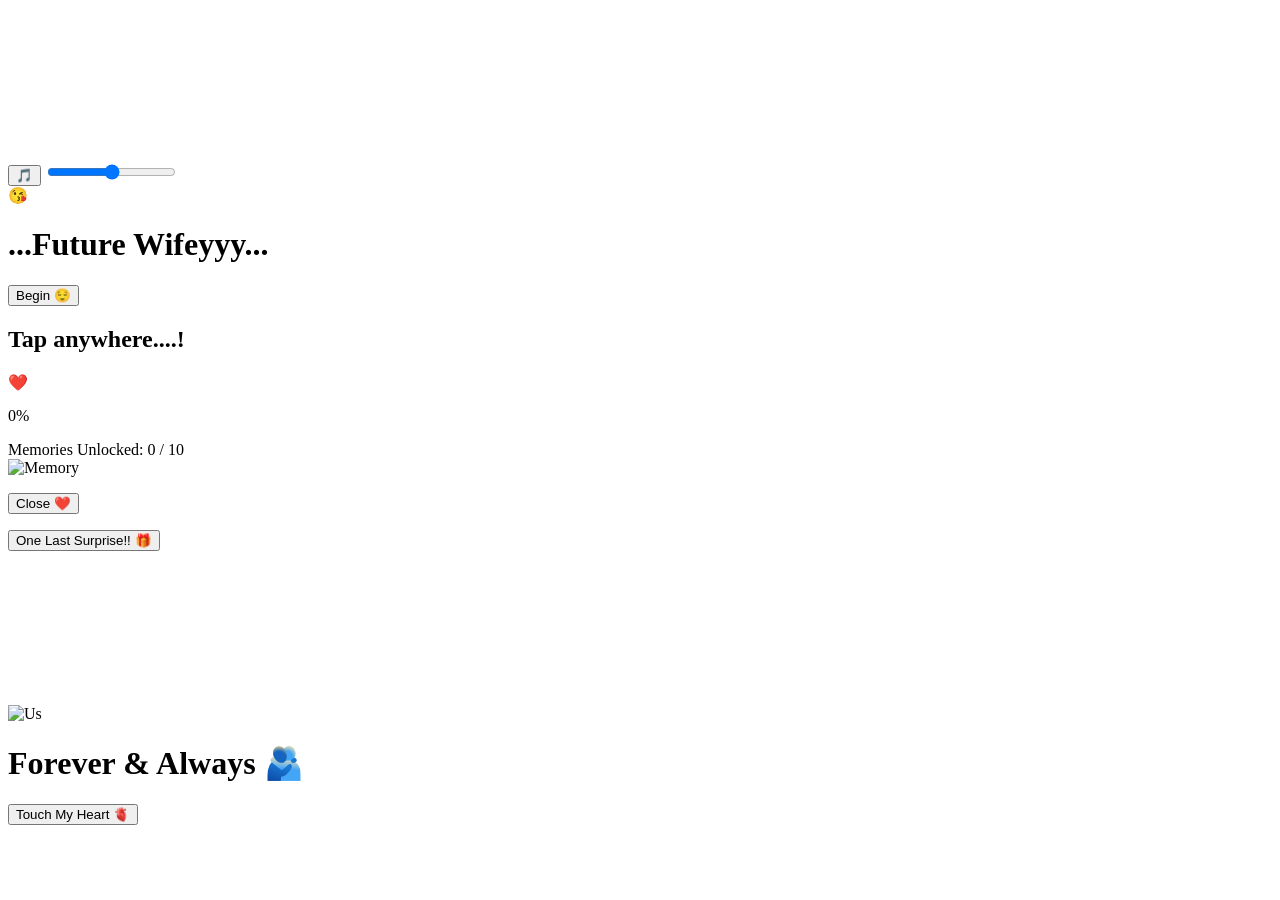
==== index.html @ acbd7edc "Create index.html" ====
<!DOCTYPE html>
<html lang="en">
<head>
  <meta charset="UTF-8">
  <meta name="viewport" content="width=device-width, initial-scale=1.0">
  <title>Forever & Always ❤️</title>
  <link rel="stylesheet" href="style.css">
</head>
<body>

<script src="script.js"></script>

  <canvas id="particle-canvas"></canvas>

  <div id="music-control">
    <button id="play-pause-btn">🎵</button>
    <input type="range" id="volume-slider" min="0" max="1" step="0.1" value="0.5">
  </div>
  <audio id="bg-music" loop>
    <source src="https://raw.githubusercontent.com/athushrajeev2708/surprise/main/surprise%20bgm.mp3" type="audio/mp3">
  </audio>

  <div id="intro-screen" class="screen">
    <div class="kiss-emoji">😘</div>
    <h1>...Future Wifeyyy...</h1>
    <button class="btn" id="start-btn">Begin 😌</button>
  </div>

  <div id="love-meter-screen" class="screen hidden">
    <h2>Tap anywhere....!</h2>
    <div class="heart-meter" id="heart-beat">❤️</div>
    <div class="progress-bar-container">
      <div class="progress-bar" id="love-bar"></div>
    </div>
    <p style="margin-top: 15px;" id="love-percentage">0%</p>
  </div>

  <div id="balloon-screen" class="screen hidden">
    <div class="counter" id="balloon-counter">Memories Unlocked: 0 / 10</div>
    </div>

  <div class="modal" id="balloon-modal">
    <div class="modal-content">
      <img id="modal-img" src="" alt="Memory">
      <p id="modal-msg"></p>
      <button class="btn" id="modal-close-btn">Close ❤️</button>
    </div>
  </div>

  <div id="letter-screen" class="screen hidden">
    <div class="envelope" id="envelope">
      <div class="envelope-flap"></div>
      <div class="letter-paper">
        <p id="typewriter-text"></p>
      </div>
    </div>
    <button class="btn" id="grand-ending-btn">One Last Surprise!! 🎁</button>
  </div>

  <div id="ending-screen" class="screen hidden">
    <canvas id="final-canvas"></canvas>
    <div class="final-heart-container">
      <img src="https://raw.githubusercontent.com/athushrajeev2708/surprise/main/10.jpeg" alt="Us" class="final-photo" id="final-photo">
    </div>
    <h1 class="glowing-text" id="final-text">Forever & Always 🫂</h1>
  </div>

  <button id="secret-btn" class="hidden">Touch My Heart 🫀</button>

  <script src="script.js"></script>
</body>
</html>
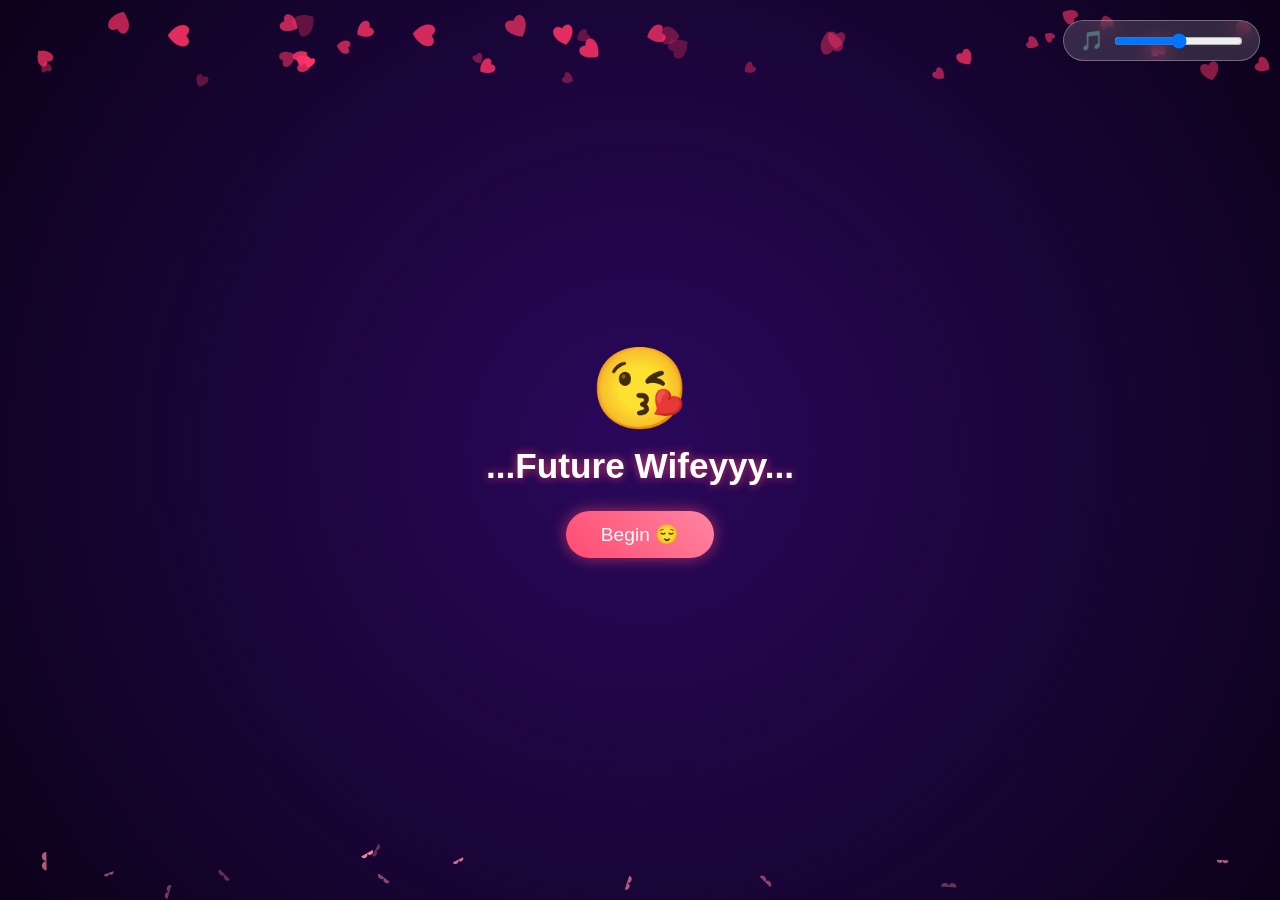
==== commit dcea5fb9: "Update index.html" ====
--- a/index.html
+++ b/index.html
@@ -8,7 +8,7 @@
 </head>
 <body>
 
-<script src="script.js"></script>
+
 
   <canvas id="particle-canvas"></canvas>
 
--- a/style.css
+++ b/style.css
@@ -0,0 +1,369 @@
+:root {
+  --primary-color: #ff4b72;
+  --accent-color: #ff85a1;
+  --bg-dark: #0f051d;
+}
+
+* {
+  box-sizing: border-box;
+  margin: 0;
+  padding: 0;
+  user-select: none;
+}
+
+body {
+  font-family: 'Segoe UI', Tahoma, Geneva, Verdana, sans-serif;
+  background: radial-gradient(circle, #2a085c 0%, #0c021a 100%);
+  color: #ffffff;
+  overflow: hidden;
+  height: 100vh;
+  width: 100vw;
+}
+
+.screen {
+  position: absolute;
+  top: 0;
+  left: 0;
+  width: 100%;
+  height: 100%;
+  display: flex;
+  flex-direction: column;
+  justify-content: center;
+  align-items: center;
+  transition: opacity 1s ease, visibility 1s;
+  z-index: 10;
+}
+
+.hidden {
+  opacity: 0 !important;
+  visibility: hidden !important;
+  pointer-events: none !important;
+}
+
+/* Background Canvas for Petals & Particles */
+#particle-canvas {
+  position: absolute;
+  top: 0;
+  left: 0;
+  width: 100%;
+  height: 100%;
+  pointer-events: none;
+  z-index: 5;
+}
+
+/* Music Control Box */
+#music-control {
+  position: fixed;
+  top: 20px;
+  right: 20px;
+  z-index: 100;
+  display: flex;
+  align-items: center;
+  gap: 10px;
+  background: rgba(255, 255, 255, 0.15);
+  backdrop-filter: blur(10px);
+  padding: 8px 16px;
+  border-radius: 30px;
+  border: 1px solid rgba(255, 255, 255, 0.3);
+}
+
+#music-control button {
+  background: none;
+  border: none;
+  color: white;
+  font-size: 1.2rem;
+  cursor: pointer;
+}
+
+/* Screen 1: Intro */
+#intro-screen .kiss-emoji {
+  font-size: 5rem;
+  animation: pulse 1.5s infinite;
+  margin-bottom: 10px;
+}
+
+#intro-screen h1 {
+  font-size: 2.2rem;
+  text-align: center;
+  margin-bottom: 25px;
+  text-shadow: 0 0 10px rgba(255, 75, 114, 0.8);
+}
+
+.btn {
+  background: linear-gradient(45deg, #ff4b72, #ff85a1);
+  color: white;
+  border: none;
+  padding: 12px 35px;
+  font-size: 1.2rem;
+  border-radius: 50px;
+  cursor: pointer;
+  box-shadow: 0 0 15px rgba(255, 75, 114, 0.6);
+  transition: transform 0.2s, box-shadow 0.2s;
+}
+
+.btn:hover {
+  transform: scale(1.05);
+  box-shadow: 0 0 25px rgba(255, 75, 114, 0.9);
+}
+
+/* Screen 2: Love Level Meter */
+#love-meter-screen {
+  text-align: center;
+}
+
+.heart-meter {
+  font-size: 7rem;
+  cursor: pointer;
+  transition: transform 0.1s;
+  margin: 20px 0;
+  display: inline-block;
+  filter: drop-shadow(0 0 15px #ff4b72);
+}
+
+.progress-bar-container {
+  width: 280px;
+  height: 20px;
+  background: rgba(255, 255, 255, 0.2);
+  border-radius: 10px;
+  overflow: hidden;
+  margin: 0 auto;
+  border: 1px solid rgba(255, 255, 255, 0.4);
+}
+
+.progress-bar {
+  width: 0%;
+  height: 100%;
+  background: linear-gradient(90deg, #ff4b72, #ff85a1);
+  transition: width 0.2s ease;
+}
+
+/* Screen 3: Balloon Garden */
+#balloon-screen {
+  position: relative;
+}
+
+.counter {
+  position: absolute;
+  top: 20px;
+  left: 20px;
+  font-size: 1.2rem;
+  background: rgba(0, 0, 0, 0.4);
+  padding: 8px 16px;
+  border-radius: 20px;
+  border: 1px solid rgba(255,255,255,0.2);
+}
+
+.balloon {
+  position: absolute;
+  width: 60px;
+  height: 75px;
+  border-radius: 50% 50% 50% 50% / 40% 40% 60% 60%;
+  cursor: pointer;
+  animation: floatUp 8s infinite linear;
+  box-shadow: inset -10px -10px 20px rgba(0,0,0,0.3);
+}
+
+.balloon::after {
+  content: "";
+  position: absolute;
+  bottom: -12px;
+  left: 28px;
+  width: 2px;
+  height: 15px;
+  background: rgba(255, 255, 255, 0.6);
+}
+
+/* Balloon Modal Popup */
+.modal {
+  position: fixed;
+  top: 0;
+  left: 0;
+  width: 100%;
+  height: 100%;
+  background: rgba(0, 0, 0, 0.85);
+  display: flex;
+  justify-content: center;
+  align-items: center;
+  z-index: 50;
+  opacity: 0;
+  pointer-events: none;
+  transition: opacity 0.4s ease;
+}
+
+.modal.active {
+  opacity: 1;
+  pointer-events: auto;
+}
+
+.modal-content {
+  background: rgba(255, 255, 255, 0.1);
+  backdrop-filter: blur(15px);
+  border: 1px solid rgba(255, 255, 255, 0.2);
+  padding: 25px;
+  border-radius: 20px;
+  max-width: 85%;
+  width: 380px;
+  text-align: center;
+}
+
+.modal-content img {
+  width: 100%;
+  max-height: 320px;
+  object-fit: contain;
+  border-radius: 12px;
+  margin-bottom: 15px;
+  background: rgba(0, 0, 0, 0.2);
+}
+
+.modal-content p {
+  font-size: 1.1rem;
+  margin-bottom: 20px;
+  line-height: 1.4;
+}
+
+/* Envelope Screen */
+#letter-screen {
+  background: #000;
+  display: flex;
+  flex-direction: column;
+  justify-content: center;
+  align-items: center;
+  position: absolute;
+  top: 0;
+  left: 0;
+  width: 100vw;
+  height: 100vh;
+}
+
+.envelope {
+  width: 300px;
+  height: 190px;
+  background: #e04363;
+  position: relative;
+  border-radius: 0 0 10px 10px;
+  box-shadow: 0 10px 30px rgba(0,0,0,0.6);
+  cursor: pointer;
+  margin-top: 100px; 
+  transition: transform 0.4s ease;
+}
+.envelope-flap {
+  position: absolute;
+  top: 0;
+  left: 0;
+  border-left: 150px solid transparent;
+  border-right: 150px solid transparent;
+  border-top: 105px solid #c43350;
+  transform-origin: top;
+  transition: transform 0.5s ease;
+  z-index: 3;
+}
+
+.envelope.open .envelope-flap {
+  transform: rotateX(180deg);
+  z-index: 1;
+}
+
+.letter-paper {
+  position: absolute;
+  bottom: 10px;
+  left: 10px;
+  width: 280px;
+  height: 170px;
+  background: #ffffff;
+  color: #222222;
+  padding: 18px;
+  border-radius: 8px;
+  box-shadow: 0 -5px 15px rgba(0,0,0,0.2);
+  transition: transform 0.8s ease, height 0.8s ease;
+  z-index: 2;
+  overflow-y: auto;
+  font-family: 'Courier New', Courier, monospace;
+  font-size: 1rem;
+  line-height: 1.4;
+  white-space: pre-wrap;
+}
+
+.envelope.open .letter-paper {
+  transform: translateY(-170px);
+  height: 310px;
+  z-index: 4;
+}
+
+#grand-ending-btn {
+  margin-top: 30px; 
+  opacity: 0; 
+  transition: opacity 1s;
+  z-index: 10;
+}
+
+/* Screen 5: Grand Ending */
+#ending-screen {
+  text-align: center;
+}
+
+#final-canvas {
+  position: absolute;
+  top: 0;
+  left: 0;
+  width: 100%;
+  height: 100%;
+  pointer-events: none;
+}
+
+.final-heart-container {
+  position: relative;
+  width: 220px;
+  height: 220px;
+  margin: 0 auto 20px;
+  display: flex;
+  justify-content: center;
+  align-items: center;
+}
+
+.final-photo {
+  width: 140px;
+  height: 140px;
+  border-radius: 50%;
+  object-fit: cover;
+  opacity: 0;
+  transition: opacity 2s ease;
+  box-shadow: 0 0 25px rgba(255, 75, 114, 0.9);
+  z-index: 2;
+}
+
+.glowing-text {
+  font-size: 2rem;
+  text-shadow: 0 0 10px #ff4b72, 0 0 20px #ff4b72, 0 0 30px #ff4b72;
+  opacity: 0;
+  transition: opacity 2s ease;
+}
+
+/* Hidden Secret Button */
+#secret-btn {
+  position: fixed;
+  bottom: 30px;
+  left: 50%;
+  transform: translateX(-50%);
+  padding: 10px 22px;
+  font-size: 0.95rem;
+  border-radius: 20px;
+  background: rgba(255, 255, 255, 0.15);
+  border: 1px solid rgba(255, 255, 255, 0.4);
+  color: #fff;
+  cursor: pointer;
+  box-shadow: 0 0 15px rgba(255, 255, 255, 0.6);
+  animation: pulse 2s infinite;
+  z-index: 100;
+}
+
+/* Keyframe Animations */
+@keyframes pulse {
+  0% { transform: scale(1); }
+  50% { transform: scale(1.08); }
+  100% { transform: scale(1); }
+}
+
+@keyframes floatUp {
+  0% { transform: translateY(100vh) rotate(0deg); }
+  100% { transform: translateY(-120vh) rotate(360deg); }
+}
